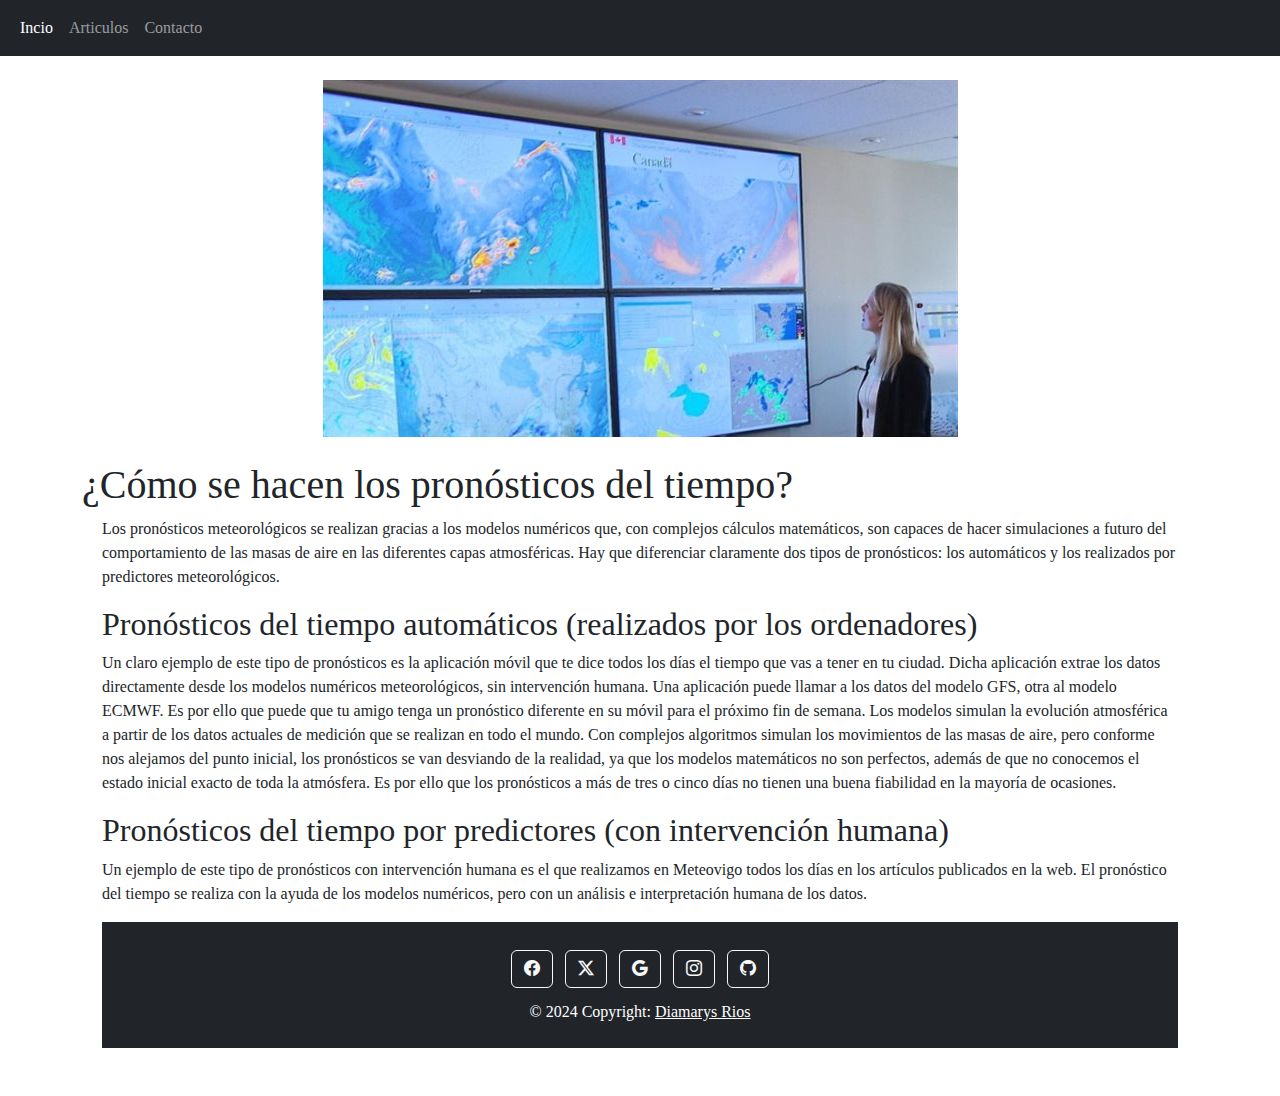
==== articulos/articulo_1.html @ b77f386f "cambios" ====
<!DOCTYPE html>
<html lang="en">

<head>
    <meta charset="UTF-8">
    <meta name="viewport" content="width=device-width, initial-scale=1.0">
    <title>¿Cómo se hace?</title>
    <link href="https://cdn.jsdelivr.net/npm/bootstrap@5.3.3/dist/css/bootstrap.min.css" rel="stylesheet"
        integrity="sha384-QWTKZyjpPEjISv5WaRU9OFeRpok6YctnYmDr5pNlyT2bRjXh0JMhjY6hW+ALEwIH" crossorigin="anonymous">
    <link rel="stylesheet" href="https://cdn.jsdelivr.net/npm/bootstrap-icons@1.11.3/font/bootstrap-icons.min.css">
    <link rel="stylesheet" href="/app.css">
    <link rel="stylesheet" href="css/fonts.css">
</head>

<body>
    <!-- navbar -->
    <nav class="navbar navbar-expand-sm bg-dark navbar-dark">
        <div class="container-fluid">
            <button class="navbar-toggler" type="button" data-bs-toggle="collapse" data-bs-target="#navbarNavAltMarkup"
                aria-controls="navbarNavAltMarkup" aria-expanded="false" aria-label="Toggle navigation">
                <span class="navbar-toggler-icon"></span>
            </button>
            <div class="collapse navbar-collapse" id="navbarNavAltMarkup">
                <div class="navbar-nav">
                    <a class="nav-link active" aria-current="page" href="/index.html">Incio</a>
                    <a class="nav-link" href="/index.html#articulo">Articulos</a>
                    <a class="nav-link" href="/contacto/contacto.htm">Contacto</a>
                </div>
            </div>
        </div>
    </nav>
    <!-- /navbar -->
    <div class="container pb-5">

        <div class="mt-4 w-100 text-center mb-4"> <img src="/img/articulos/articulo-1.jpg"></div>

        <h1>¿Cómo se hacen los pronósticos del tiempo?</h1>
        <div class="contenedor">
            <section>
                <p>Los pronósticos meteorológicos se realizan gracias a los modelos numéricos que, con complejos
                    cálculos
                    matemáticos,
                    son capaces de hacer simulaciones a futuro del comportamiento de las masas de aire en las diferentes
                    capas atmosféricas.
                    Hay que diferenciar claramente dos tipos de pronósticos: los automáticos y los realizados por
                    predictores meteorológicos. </p>

                <article>
                    <h2>Pronósticos del tiempo automáticos (realizados por los ordenadores)</h2>
                    <p>Un claro ejemplo de este tipo de pronósticos es la aplicación móvil que te dice todos los días el
                        tiempo que vas
                        a tener en tu ciudad. Dicha aplicación extrae los datos directamente desde los modelos numéricos
                        meteorológicos,
                        sin intervención humana. Una aplicación puede llamar a los datos del modelo GFS, otra al modelo
                        ECMWF.
                        Es por ello que puede que tu amigo tenga un pronóstico diferente en su móvil para el próximo fin
                        de
                        semana.

                        Los modelos simulan la evolución atmosférica a partir de los datos actuales de medición que se
                        realizan en todo
                        el mundo. Con complejos algoritmos simulan los movimientos de las masas de aire, pero conforme
                        nos
                        alejamos del
                        punto inicial, los pronósticos se van desviando de la realidad, ya que los modelos matemáticos
                        no
                        son perfectos,
                        además de que no conocemos el estado inicial exacto de toda la atmósfera.
                        Es por ello que los pronósticos a más de tres o cinco días no tienen una buena fiabilidad en la
                        mayoría de ocasiones.</p>
                </article>
                <article>
                    <h2>Pronósticos del tiempo por predictores (con intervención humana)</h2>
                    <p>Un ejemplo de este tipo de pronósticos con intervención humana es el que realizamos en Meteovigo
                        todos los días en los artículos publicados en la web.
                        El pronóstico del tiempo se realiza con la ayuda de los modelos numéricos, pero con un análisis
                        e
                        interpretación humana de los datos.</p>
                </article>
                <!-- footer -->
                <footer class="bg-dark d-flex flex-column justify-content-center align-items-center py-4">

                    <!-- sección: Social media -->
                    <section>
                        <!-- facebook -->
                        <a class="btn btn-outline-light btn-floating m-1" href="#!" role="button">
                            <i class="bi bi-facebook"></i>
                        </a>

                        <!-- twitter -->
                        <a class="btn btn-outline-light btn-floating m-1" href="#!" role="button">
                            <i class="bi bi-twitter-x"></i>
                        </a>

                        <!-- google -->
                        <a class="btn btn-outline-light btn-floating m-1" href="#!" role="button">
                            <i class="bi bi-google"></i>
                        </a>

                        <!-- instagram -->
                        <a class="btn btn-outline-light btn-floating m-1" href="#!" role="button">
                            <i class="bi bi-instagram"></i>
                        </a>

                        <!-- github -->
                        <a class="btn btn-outline-light btn-floating m-1" href="#!" role="button">
                            <i class="bi bi-github"></i>
                        </a>
                    </section>
                    <!-- /sección: Social media -->

                    <!-- copyright -->
                    <div class="text-center text-white mt-2">
                        © 2024 Copyright:
                        <a class="text-white" href="">Diamarys Rios</a>
                    </div>
                    <!-- /copyright -->
            </section>
        </div>
    </div>
</body>

</html>
---- app.css ----
/* Carousel principal */
.carousel-item-principal {
    background-size: cover;
    background-position: center;
    color: white;
    text-shadow: 3px 3px 6px black;
}

.carousel-item-principal h1,
h2,
h3,
h4,
h5,
h6 {
    z-index: 1000;
}

.carousel-item-principal h1 {
    font-size: 10rem;
    margin: 0;
}

@media (max-width: 991px) {
    .carousel-item-principal {
        height: 50vh;
    }
}

@media (min-width: 992px) {
    .carousel-item-principal {
        height: 75vh;
    }
}

@media (min-width: 1400px) {
    .carousel-item-principal {
        height: calc(100vh - 56px);
    }
}

/* Fondos carousel principal */
/* Dia */
.despejado {
    background-color: #6FC2D4;
}

.tormenta_electrica {
    background-color: #34495E;
}

.llovizna,
.lluvia {
    background-color: #2080B6;
}

.nieve {
    background-color: #959B9F;
}

.cubierto {
    background-color: #5E668F;
}

.nublado {
    background-color: #3498DB;
}

.despejado,
.default-weather {
    background-color: #6FC2D4;
}

.clima_extremo {
    background-color: #C0392B;
}

/* Noche */
.despejado.noche {
    background-color: #222;
}

.tormenta_electrica.noche {
    background-color: #1B2631;
}

.llovizna.noche,
.lluvia.noche {
    background-color: #0E3A53;
}

.nieve.noche {
    background-color: #333537;
}

.cubierto.noche {
    background-color: #32364A;
}

.nublado.noche {
    background-color: #164362;
}

.despejado.noche {
    background-color: #222;
}

.clima_extremo.noche {
    background-color: #491611;
}

/* Particulas */
.particula {
    z-index: 0;
}

.lluvia .particula {
    animation: animacion_precipitacion 5s linear infinite;
    top: 0;
}

.llovizna .particula {
    animation: animacion_precipitacion 5s linear infinite;
    top: 0;
}

.nieve .particula {
    animation: animacion_precipitacion 5s linear infinite;
    top: 0;
}

.clima_extremo .particula {
    animation: animacion_precipitacion 5s linear infinite;
    top: 0;
}

.tormenta_electrica {
    animation: animacion_tormenta 4s linear infinite;
    top: 0;
}

.tormenta_electrica .particula {
    animation: animacion_relampago 4s linear infinite;
    top: 0;
}

.nublado .particula {
    animation: animacion_nublado 5s linear infinite;
    top: 0;
}

.cubierto .particula {
    animation: animacion_nublado 5s linear infinite;
    top: -50px;
    width: 800px !important;
}

@keyframes animacion_precipitacion {
    0% {
        transform: translateY(-200px);
    }

    100% {
        transform: translateY(calc(100vh + 200px));
    }
}

@keyframes animacion_nublado {
    0% {
        transform: translateX(calc(-100vw));
    }

    100% {
        transform: translateX(calc(100vw + 200px));
    }
}

@keyframes animacion_tormenta {
    0% {
        opacity: 1;
    }

    2% {
        opacity: 0;
    }

    4% {
        opacity: 1;
    }

    5% {
        opacity: 0;
    }

    6% {
        opacity: 1;
    }

    100% {
        opacity: 1;
    }
}

@keyframes animacion_relampago {
    0% {
        opacity: 1;
    }

    6% {
        opacity: 0;
    }

    100% {
        opacity: 0;
    }
}

/* Flechas carousel */
.carousel .bi {
    font-size: 50px;
    color: gray;
}

.carousel-control-next {
    justify-content: end;
}

.carousel-control-prev {
    justify-content: start;
}


/* Carousel opiniones */

/* ocultando la mitad de los elementos para que quepan */
@media (max-width: 767px) {
    #carousel_opiniones .card:nth-child(2n+2) {
        display: none;
    }
}

/* ocultando cada 3 elementos para que solo se vean 2 */
@media (max-width: 991px) {
    #carousel_opiniones .card:nth-child(3n+3) {
        display: none;
    }
}

/*Articulos*/
body {
    margin: 0;
    font-family: 'Times New Roman', Times, serif
}

#encabezado {

    background-size: cover;
    background-repeat: no-repeat;
    height: 50vh;
    background-position: center;
    display: flex;
    flex-direction: column;
    justify-content: center;
    align-items: center;
   
}

.contenedor {
    padding-left: 20px;
    padding-right: 20px;
}
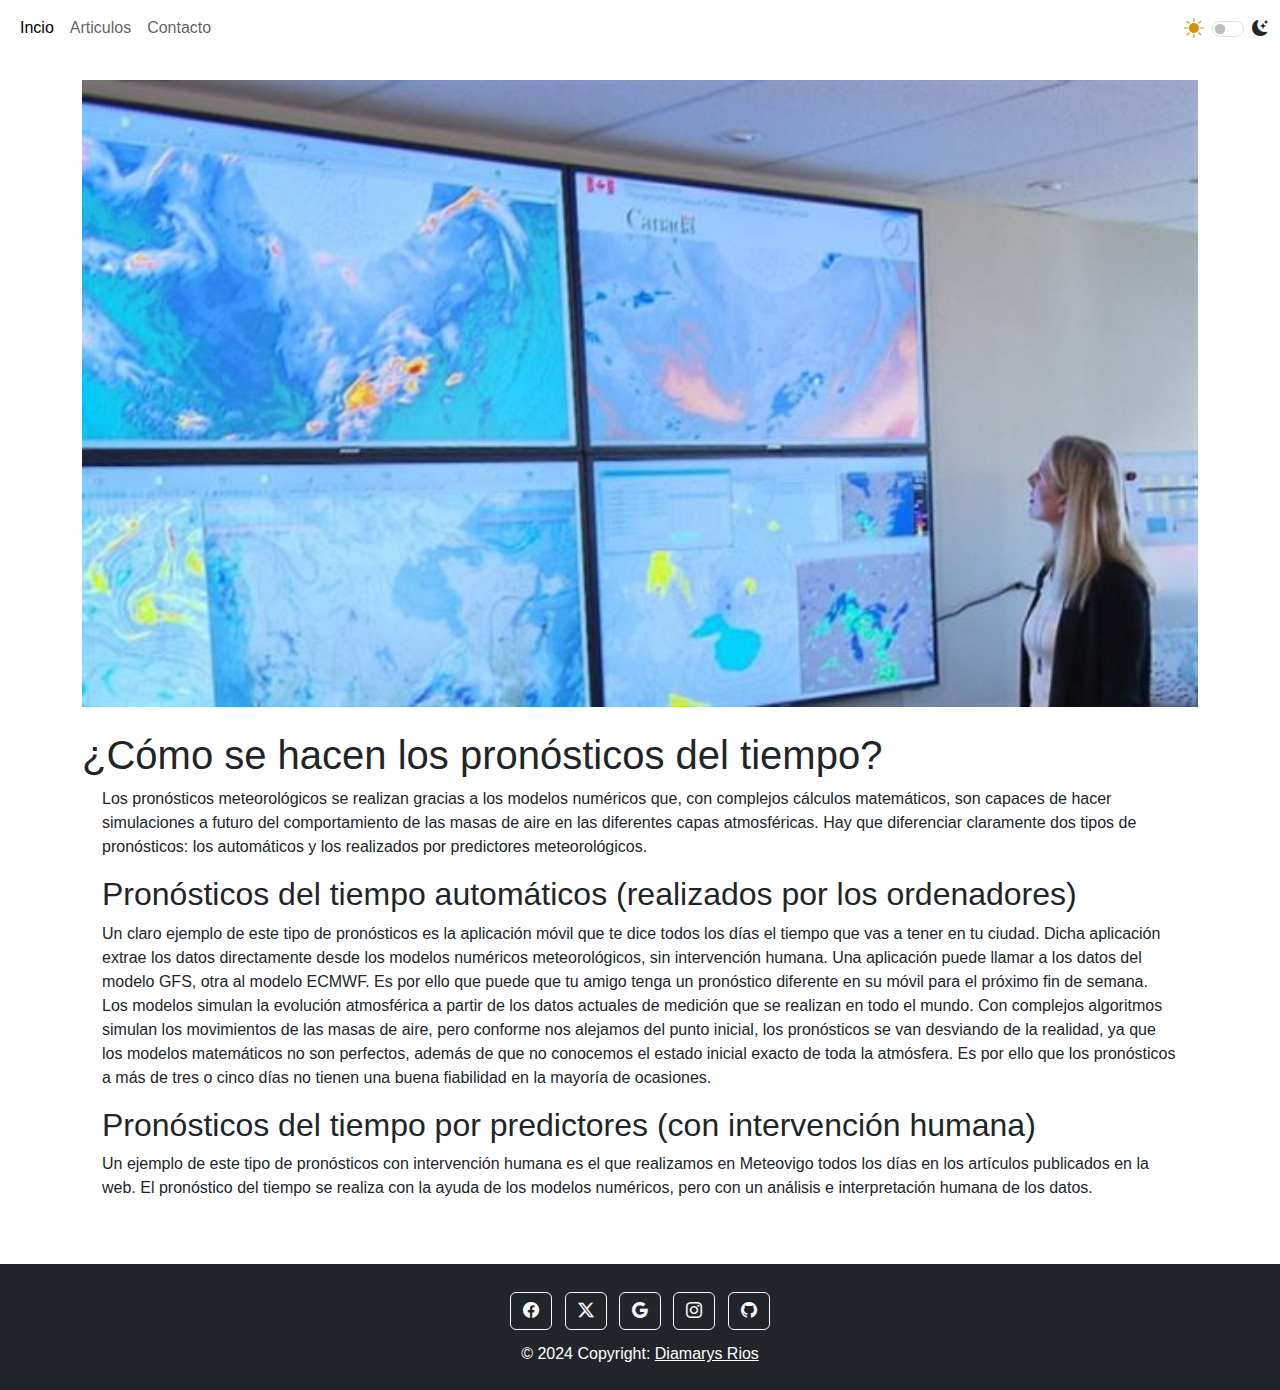
==== commit 769949be: "ultimos cambios" ====
--- a/articulos/articulo_1.html
+++ b/articulos/articulo_1.html
@@ -1,123 +1,136 @@
 <!DOCTYPE html>
-<html lang="en">
+<html lang="es" data-bs-theme="light">
 
-<head>
-    <meta charset="UTF-8">
-    <meta name="viewport" content="width=device-width, initial-scale=1.0">
-    <title>¿Cómo se hace?</title>
-    <link href="https://cdn.jsdelivr.net/npm/bootstrap@5.3.3/dist/css/bootstrap.min.css" rel="stylesheet"
-        integrity="sha384-QWTKZyjpPEjISv5WaRU9OFeRpok6YctnYmDr5pNlyT2bRjXh0JMhjY6hW+ALEwIH" crossorigin="anonymous">
-    <link rel="stylesheet" href="https://cdn.jsdelivr.net/npm/bootstrap-icons@1.11.3/font/bootstrap-icons.min.css">
-    <link rel="stylesheet" href="/app.css">
-    <link rel="stylesheet" href="css/fonts.css">
-</head>
+    <head>
+        <meta charset="UTF-8">
+        <meta name="viewport" content="width=device-width, initial-scale=1.0">
+        <title>¿Cómo se hace?</title>
+        <link href="https://cdn.jsdelivr.net/npm/bootstrap@5.3.3/dist/css/bootstrap.min.css" rel="stylesheet"
+            integrity="sha384-QWTKZyjpPEjISv5WaRU9OFeRpok6YctnYmDr5pNlyT2bRjXh0JMhjY6hW+ALEwIH" crossorigin="anonymous">
+        <link rel="stylesheet" href="https://cdn.jsdelivr.net/npm/bootstrap-icons@1.11.3/font/bootstrap-icons.min.css">
+        <link rel="stylesheet" href="/app.css">
+        <link rel="stylesheet" href="css/fonts.css">
+    </head>
 
-<body>
-    <!-- navbar -->
-    <nav class="navbar navbar-expand-sm bg-dark navbar-dark">
-        <div class="container-fluid">
-            <button class="navbar-toggler" type="button" data-bs-toggle="collapse" data-bs-target="#navbarNavAltMarkup"
-                aria-controls="navbarNavAltMarkup" aria-expanded="false" aria-label="Toggle navigation">
-                <span class="navbar-toggler-icon"></span>
-            </button>
-            <div class="collapse navbar-collapse" id="navbarNavAltMarkup">
-                <div class="navbar-nav">
-                    <a class="nav-link active" aria-current="page" href="/index.html">Incio</a>
-                    <a class="nav-link" href="/index.html#articulo">Articulos</a>
-                    <a class="nav-link" href="/contacto/contacto.htm">Contacto</a>
+    <body>
+        <!-- navbar -->
+        <nav class="navbar navbar-expand-sm">
+            <div class="container-fluid">
+                <button class="navbar-toggler" type="button" data-bs-toggle="collapse" data-bs-target="#navbarNavAltMarkup"
+                    aria-controls="navbarNavAltMarkup" aria-expanded="false" aria-label="Toggle navigation">
+                    <span class="navbar-toggler-icon"></span>
+                </button>
+                <div class="collapse navbar-collapse" id="navbarNavAltMarkup">
+                    <div class="navbar-nav w-100">
+                        <a class="nav-link active" aria-current="page" href="/index.html">Incio</a>
+                        <a class="nav-link" href="/index.html#articulo">Articulos</a>
+                        <a class="nav-link" href="/contacto/contacto.htm">Contacto</a>                   
+                    </div>
+                </div>
+                <div class="switch-temas">
+                    <i class="bi bi-brightness-high-fill me-1"></i>
+                    <div class="form-check form-switch d-flex justify-content-center align-items-center">
+                        <input id="suicheCambiarTema" class="form-check-input" type="checkbox">
+                    </div>
+                    <i class="bi bi-moon-stars-fill ms-1"></i>
                 </div>
             </div>
+        </nav>
+        <!-- /navbar -->
+        <div class="container pb-5">
+
+            <div class="mt-4 w-100 text-center mb-4"> <img class="imagen_articulo" src="/img/articulos/articulo-1.jpg"></div>
+
+            <h1>¿Cómo se hacen los pronósticos del tiempo?</h1>
+            <div class="contenedor">
+                <section>
+                    <p>Los pronósticos meteorológicos se realizan gracias a los modelos numéricos que, con complejos
+                        cálculos
+                        matemáticos,
+                        son capaces de hacer simulaciones a futuro del comportamiento de las masas de aire en las diferentes
+                        capas atmosféricas.
+                        Hay que diferenciar claramente dos tipos de pronósticos: los automáticos y los realizados por
+                        predictores meteorológicos. </p>
+
+                    <article>
+                        <h2>Pronósticos del tiempo automáticos (realizados por los ordenadores)</h2>
+                        <p>Un claro ejemplo de este tipo de pronósticos es la aplicación móvil que te dice todos los días el
+                            tiempo que vas
+                            a tener en tu ciudad. Dicha aplicación extrae los datos directamente desde los modelos numéricos
+                            meteorológicos,
+                            sin intervención humana. Una aplicación puede llamar a los datos del modelo GFS, otra al modelo
+                            ECMWF.
+                            Es por ello que puede que tu amigo tenga un pronóstico diferente en su móvil para el próximo fin
+                            de
+                            semana.
+
+                            Los modelos simulan la evolución atmosférica a partir de los datos actuales de medición que se
+                            realizan en todo
+                            el mundo. Con complejos algoritmos simulan los movimientos de las masas de aire, pero conforme
+                            nos
+                            alejamos del
+                            punto inicial, los pronósticos se van desviando de la realidad, ya que los modelos matemáticos
+                            no
+                            son perfectos,
+                            además de que no conocemos el estado inicial exacto de toda la atmósfera.
+                            Es por ello que los pronósticos a más de tres o cinco días no tienen una buena fiabilidad en la
+                            mayoría de ocasiones.</p>
+                    </article>
+                    <article>
+                        <h2>Pronósticos del tiempo por predictores (con intervención humana)</h2>
+                        <p>Un ejemplo de este tipo de pronósticos con intervención humana es el que realizamos en Meteovigo
+                            todos los días en los artículos publicados en la web.
+                            El pronóstico del tiempo se realiza con la ayuda de los modelos numéricos, pero con un análisis
+                            e
+                            interpretación humana de los datos.</p>
+                    </article>
+                </section>            
+            </div>
         </div>
-    </nav>
-    <!-- /navbar -->
-    <div class="container pb-5">
+        <!-- footer -->
+        <footer class="bg-dark d-flex flex-column justify-content-center align-items-center py-4">
 
-        <div class="mt-4 w-100 text-center mb-4"> <img src="/img/articulos/articulo-1.jpg"></div>
+            <!-- sección: Social media -->
+            <section>
+                <!-- facebook -->
+                <a class="btn btn-outline-light btn-floating m-1" href="#!" role="button">
+                    <i class="bi bi-facebook"></i>
+                </a>
 
-        <h1>¿Cómo se hacen los pronósticos del tiempo?</h1>
-        <div class="contenedor">
-            <section>
-                <p>Los pronósticos meteorológicos se realizan gracias a los modelos numéricos que, con complejos
-                    cálculos
-                    matemáticos,
-                    son capaces de hacer simulaciones a futuro del comportamiento de las masas de aire en las diferentes
-                    capas atmosféricas.
-                    Hay que diferenciar claramente dos tipos de pronósticos: los automáticos y los realizados por
-                    predictores meteorológicos. </p>
+                <!-- twitter -->
+                <a class="btn btn-outline-light btn-floating m-1" href="#!" role="button">
+                    <i class="bi bi-twitter-x"></i>
+                </a>
 
-                <article>
-                    <h2>Pronósticos del tiempo automáticos (realizados por los ordenadores)</h2>
-                    <p>Un claro ejemplo de este tipo de pronósticos es la aplicación móvil que te dice todos los días el
-                        tiempo que vas
-                        a tener en tu ciudad. Dicha aplicación extrae los datos directamente desde los modelos numéricos
-                        meteorológicos,
-                        sin intervención humana. Una aplicación puede llamar a los datos del modelo GFS, otra al modelo
-                        ECMWF.
-                        Es por ello que puede que tu amigo tenga un pronóstico diferente en su móvil para el próximo fin
-                        de
-                        semana.
+                <!-- google -->
+                <a class="btn btn-outline-light btn-floating m-1" href="#!" role="button">
+                    <i class="bi bi-google"></i>
+                </a>
 
-                        Los modelos simulan la evolución atmosférica a partir de los datos actuales de medición que se
-                        realizan en todo
-                        el mundo. Con complejos algoritmos simulan los movimientos de las masas de aire, pero conforme
-                        nos
-                        alejamos del
-                        punto inicial, los pronósticos se van desviando de la realidad, ya que los modelos matemáticos
-                        no
-                        son perfectos,
-                        además de que no conocemos el estado inicial exacto de toda la atmósfera.
-                        Es por ello que los pronósticos a más de tres o cinco días no tienen una buena fiabilidad en la
-                        mayoría de ocasiones.</p>
-                </article>
-                <article>
-                    <h2>Pronósticos del tiempo por predictores (con intervención humana)</h2>
-                    <p>Un ejemplo de este tipo de pronósticos con intervención humana es el que realizamos en Meteovigo
-                        todos los días en los artículos publicados en la web.
-                        El pronóstico del tiempo se realiza con la ayuda de los modelos numéricos, pero con un análisis
-                        e
-                        interpretación humana de los datos.</p>
-                </article>
-                <!-- footer -->
-                <footer class="bg-dark d-flex flex-column justify-content-center align-items-center py-4">
+                <!-- instagram -->
+                <a class="btn btn-outline-light btn-floating m-1" href="#!" role="button">
+                    <i class="bi bi-instagram"></i>
+                </a>
 
-                    <!-- sección: Social media -->
-                    <section>
-                        <!-- facebook -->
-                        <a class="btn btn-outline-light btn-floating m-1" href="#!" role="button">
-                            <i class="bi bi-facebook"></i>
-                        </a>
+                <!-- github -->
+                <a class="btn btn-outline-light btn-floating m-1" href="#!" role="button">
+                    <i class="bi bi-github"></i>
+                </a>
+            </section>
+            <!-- /sección: Social media -->
 
-                        <!-- twitter -->
-                        <a class="btn btn-outline-light btn-floating m-1" href="#!" role="button">
-                            <i class="bi bi-twitter-x"></i>
-                        </a>
-
-                        <!-- google -->
-                        <a class="btn btn-outline-light btn-floating m-1" href="#!" role="button">
-                            <i class="bi bi-google"></i>
-                        </a>
-
-                        <!-- instagram -->
-                        <a class="btn btn-outline-light btn-floating m-1" href="#!" role="button">
-                            <i class="bi bi-instagram"></i>
-                        </a>
-
-                        <!-- github -->
-                        <a class="btn btn-outline-light btn-floating m-1" href="#!" role="button">
-                            <i class="bi bi-github"></i>
-                        </a>
-                    </section>
-                    <!-- /sección: Social media -->
-
-                    <!-- copyright -->
-                    <div class="text-center text-white mt-2">
-                        © 2024 Copyright:
-                        <a class="text-white" href="">Diamarys Rios</a>
-                    </div>
-                    <!-- /copyright -->
-            </section>
-        </div>
-    </div>
-</body>
-
-</html>+            <!-- copyright -->
+            <div class="text-center text-white mt-2">
+                © 2024 Copyright:
+                <a class="text-white" href="">Diamarys Rios</a>
+            </div>
+            <!-- /copyright -->
+        </footer>
+        <script src="https://code.jquery.com/jquery-3.7.1.min.js"
+            integrity="sha256-/JqT3SQfawRcv/BIHPThkBvs0OEvtFFmqPF/lYI/Cxo=" crossorigin="anonymous"></script>
+        <script src="https://cdn.jsdelivr.net/npm/bootstrap@5.3.3/dist/js/bootstrap.bundle.min.js"
+            integrity="sha384-YvpcrYf0tY3lHB60NNkmXc5s9fDVZLESaAA55NDzOxhy9GkcIdslK1eN7N6jIeHz"
+            crossorigin="anonymous"></script>
+        <script src="/app.js"></script>
+    </body>
+</html>
--- a/app.css
+++ b/app.css
@@ -1,9 +1,37 @@
+* {
+    font-family: Verdana, Geneva, Tahoma, sans-serif;
+}
+
+/* Tarjetas */
+
+.card {
+    border-bottom-right-radius: 4em;
+    box-shadow: 5px 5px 10px #e1e1e1;
+    background: linear-gradient(to left, teal 50%, #26282b 50%);
+    background-size: 200%;
+    background-position: right;
+    color: white;
+    transition: background-position 0.5s ease-out;
+    border: unset;
+    box-shadow: 5px 5px 10px #585858 !important;
+}
+
+/*  Sombras blancas con el dark mode ... */
+[data-bs-theme=dark] .card {
+    box-shadow: 5px 5px 10px #000000 !important;
+}
+
+.card:hover {
+    background-position: left;
+}
+
 /* Carousel principal */
 .carousel-item-principal {
     background-size: cover;
     background-position: center;
     color: white;
     text-shadow: 3px 3px 6px black;
+    overflow: hidden;
 }
 
 .carousel-item-principal h1,
@@ -16,7 +44,7 @@
 }
 
 .carousel-item-principal h1 {
-    font-size: 10rem;
+    font-size: 8rem;
     margin: 0;
 }
 
@@ -54,7 +82,7 @@
 }
 
 .nieve {
-    background-color: #959B9F;
+    background-color: #bdd7e7;
 }
 
 .cubierto {
@@ -139,7 +167,7 @@
 }
 
 .tormenta_electrica .particula {
-    animation: animacion_relampago 4s linear infinite;
+    animation: animacion_relampago 2s linear infinite;
     top: 0;
 }
 
@@ -245,10 +273,18 @@
     }
 }
 
+#carousel_opiniones .carousel-inner {
+    min-height: 300px;
+}
+
 /*Articulos*/
 body {
     margin: 0;
     font-family: 'Times New Roman', Times, serif
+}
+
+.imagen_articulo {
+    width: 100%;
 }
 
 #encabezado {
@@ -261,7 +297,7 @@
     flex-direction: column;
     justify-content: center;
     align-items: center;
-   
+
 }
 
 .contenedor {
@@ -269,4 +305,24 @@
     padding-right: 20px;
 }
 
- +/* Switch de temas */
+.switch-temas {
+    display: flex;
+    margin-left: auto;
+}
+
+.switch-temas i {
+    display: flex;
+    justify-content: center;
+    align-items: center;
+}
+
+.switch-temas i:nth-child(1) {
+    font-size: 20px;
+    color: rgb(212, 145, 0);
+}
+
+.switch-temas i:nth-child(2) {
+    font-size: 15px;
+    color: white;
+}